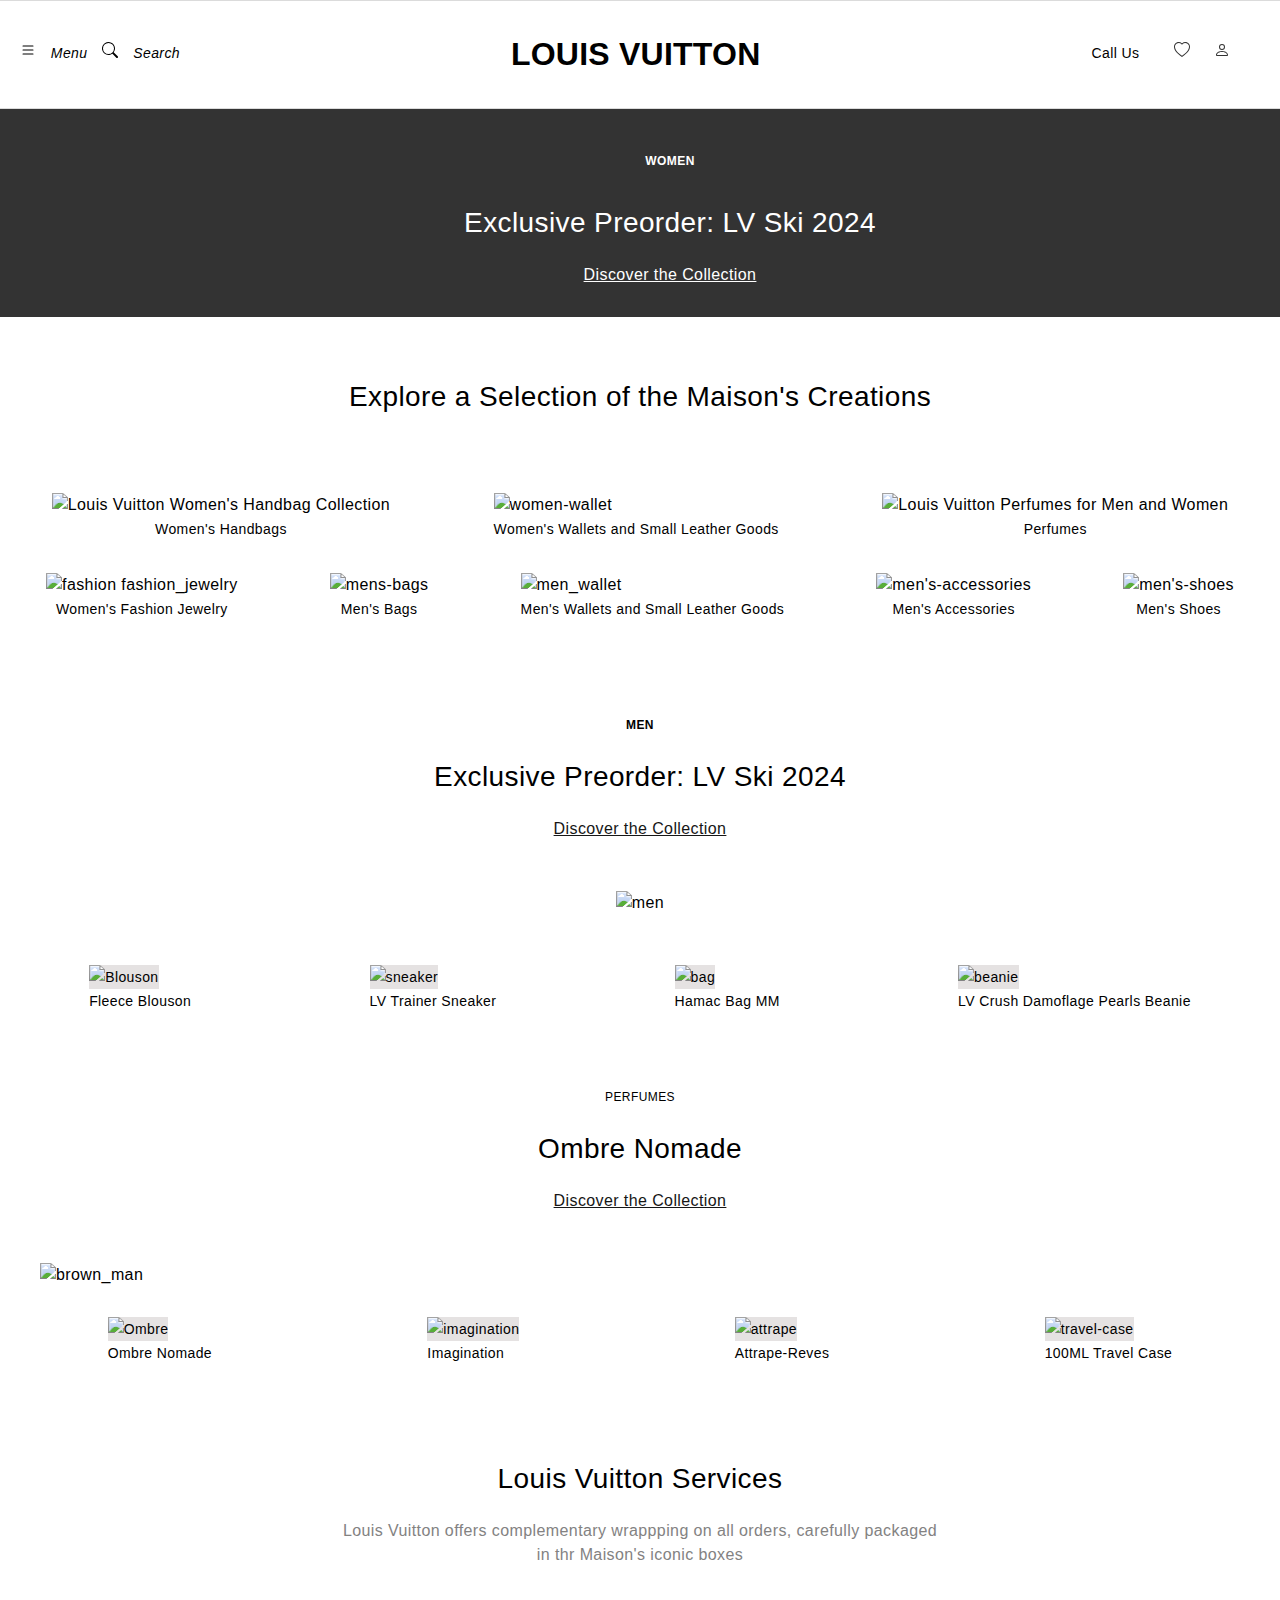
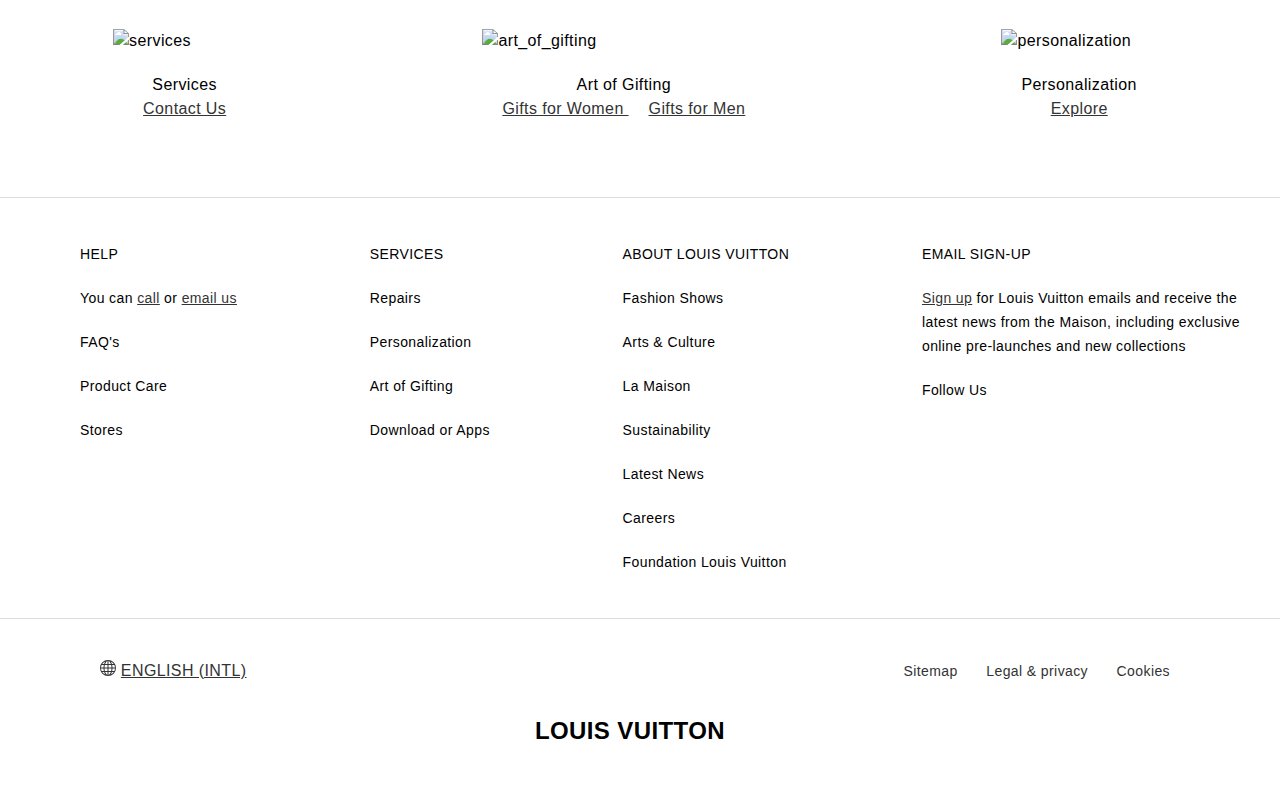
==== index.html @ 63fd46e8 "lab7" ====
<!DOCTYPE html>
<html lang="en">
  <head>
    <meta charset="UTF-8" />
    <meta name="viewport" content="width=device-width, initial-scale=1.0" />
    <meta name="description" content="Explore Louis Vuitton's luxurious collections of bags, accessories, clothing, and more for both men and women. Shop the latest fashion trends and iconic pieces." />
    <meta name="keywords" content="Louis Vuitton,vuitton,louis,exclusive,news,latest,maison,email,mens,services,fashion" />
    <meta property="og:type" content="website" />
    <meta property="og:title" content="Louis Vuitton - Official International Website" />
    <meta property="og:description" content="Discover Louis Vuitton's latest collections for men and women, featuring exclusive fashion, accessories, and more." />
    <meta property="og:url" content="https://https://aydana06.github.io/lab7/" />
    <meta property="og:image" content="https://https://aydana06.github.io/lab7//images/og-image.jpg" />
    <meta property="og:locale" content="en_MN" />
    <meta property="og:site_name" content="Louis Vuitton" />

    <link rel="canonical" href="https://aydana06.github.io/lab7/">
    <title>Louis Vuitton - Luxury Fashion, Bags, Accessories & More | Official Site</title>
    <script type="application/ld+json">
      {
        "@context": "https://schema.org",
        "@type": "WebSite",
        "name": "Louis Vuitton Official Website",
        "url": "https://aydana06.github.io/lab7/",
        "potentialAction": {
          "@type": "SearchAction",
          "target": "https://aydana06.github.io/lab7//search?query={search_term_string}",
          "query-input": "required name=search_term_string"
        }
      }
    </script>
    <style>
      body {
  margin: 0;
  padding: 0;
  color: #000;
  font-family: Arial, Helvetica, sans-serif;
  font-size: 1rem;
  font-weight: 400;
  letter-spacing: 0.025rem;
  line-height: 1.5rem;
  box-sizing: border-box;
  border-radius: 0%;
}
.small {
  font-size: 12px;
}
.text {
  text-align: center;
  font-size: 28px;
  font-weight: 500;
  letter-spacing: 0.025rem;
}
.text-primary {
  text-align: center;
}
.container {
  max-width: 100%;
  overflow: hidden;
}

#header {
  display: flex;
  position: sticky;
  top: 0;
  background-color: #fff;
  flex-direction: row;
  justify-content: space-between;
  /* padding: 20px 40px; */
  z-index: 1;
  border-bottom: #dbdbdb solid 0.5px;
  border-top: #dbdbdb solid 0.5px;
}
#header .left {
  padding: 20px;
}

#header .left i {
  padding: 0px 10px;
  font-size: 14px;
}
#header .right {
  padding: 20px;
}
#header .right a {
  text-decoration: none;
  color: #000;
}
#header .right i {
  padding: 0px 10px;
}
#header h1 {
  font-weight: 600;
  letter-spacing: 0.015rem;
}

.showcase {
  background: #333 url(./img/women.webp) no-repeat center center/cover;
  width: 100%;
  height: auto;
  color: #fff;
}

.showcase {
  display: flex;
  flex-direction: column;
  text-align: center;
  justify-content: end;
  padding: 30px;
}
.showcase h2 {
  letter-spacing: 0.03rem;
  font-weight: 500px;
}
.showcase a {
  color: #fff;
}
#creation {
  text-align: center;
  font-size: 28px;
  font-weight: 500;
  letter-spacing: 0.025rem;
  padding: 20px;
  margin: 20px;
}
.creation figcaption {
  text-align: center;
  font-size: 14px;
}

.creation {
  display: flex;
  flex-direction: row;
  flex-wrap: wrap;
  justify-content: space-around;
}
.creation figure img {
  width: 100%;
  height: auto;
}
.exclusive {
  display: flex;
  flex-direction: column;
  text-align: center;
  justify-content: end;
  padding-top: 20px;
}

.exclusive a {
  color: #161616;
}
.exclusive figcaption {
  padding: 30px;
  margin-bottom: 20px;
}
.exclusive img {
  width: 100%;
  height: auto;
}

.white {
  display: flex;
  flex-direction: row;
  flex-wrap: wrap;
  justify-content: space-around;
  padding-top: 20px;
  font-size: 14px;
}

.white figure img {
  width: 100%;
  height: auto;
  background: #e5e2e2;
}

.perfume figure img {
  width: 100%;
  height: auto;
}
.perfume a {
  color: #161616;
}
.perfume figcaption {
  padding: 30px;
  margin-bottom: 20px;
  text-align: center;
}

.perfumes {
  display: flex;
  flex-direction: row;
  flex-wrap: wrap;
  justify-content: space-around;
  font-size: 14px;
}
.perfumes figure img {
  width: 100%;
  height: auto;
  background: #e5e2e2;
}
.top {
  text-align: center;
  padding: 30px;
  margin-top: 30px;
}
.grey {
  color: #838282;
}
.service {
  display: flex;
  flex-direction: row;
  flex-wrap: wrap;
  justify-content: space-around;
  padding-bottom: 40px;
}

.service figure img {
  width: 100%;
  height: auto;
}

.service figcaption {
  text-align: center;
  padding: 20px;
}
.service a {
  color: #333;
  margin: 20px 10px;
  padding-top: 30px;
  margin-top: 20px;
}

.contact {
  display: flex;
  flex-direction: row;
  justify-content: space-between;
  border-bottom: #dbdbdb solid 0.5px;
  border-top: #dbdbdb solid 0.5px;
  list-style: none;
  padding: 20px 40px;
  font-size: 14px;
}
.contact .help ul li {
  list-style: none;
  padding: 10px 0px;
}
.contact .help a {
  color: #333;
}

.contact .services ul li {
  list-style: none;
  padding: 10px 0px;
}
.contact .about ul li {
  list-style: none;
  padding: 10px 0px;
}
.uppercase {
  text-transform: uppercase;
}

.contact .email ul li {
  list-style: none;
  padding: 10px 0px;
}
.contact .email a {
  color: #333;
}
.bottom {
  float: none;
  padding-top: 80px;
  padding-bottom: 30px;
  padding-right: 20px;
}
.language {
  float: left;
  padding-top: 40px;
  padding-left: 70px;
  margin-left: 30px;
  color: #333;
}
.language a {
  color: #333;
}

.right {
  float: right;
  font-size: 14px;
  padding-top: 40px;
  padding-right: 70px;
  margin-right: 30px;
  color: #333;
}

.right a {
  text-decoration: none;
  color: #333;
  padding: 0px 10px;
}

@media only screen and (max-width: 768px) {
  .help,
  .services,
  .about,
  .email {
    display: none;
  }

  .contact {
    display: flex;
    flex-direction: column;
  }
  details ul li {
    list-style: none;
    line-height: 2.5rem;
  }
  summary {
    list-style: none;
  }
  details {
    border-top: #dbdbdb solid 0.5px;
    padding: 20px 0px;
    font-size: 14px;
    line-height: normal;
  }
  .bottom {
    display: none;
  }
  .footer {
    display: flex;
    flex-direction: column-reverse;
    text-align: center;
  }
  .language {
    padding: 0px;
    margin: 0px;
    padding-bottom: 30px;
  }

  .right {
    padding: 30px 0px 20px 0px;
    margin: 0px;
    font-size: 14px;
  }
  .service {
    display: flex;
    flex-direction: row;
    flex-wrap: nowrap;
  }
  .service figure img {
    width: 400px;
    height: auto;
  }
  .hide {
    display: none;
  }

  .call {
    display: none;
  }
  .love {
    display: none;
  }
  #header i {
    display: none;
  }
  #header h1 {
    font-size: 18px;
    padding-top: 10px;
  }
  .showcase {
    text-align: center;
    font-size: 14px;
  }
}

@media only screen and (min-width: 769px) {
  details {
    display: none;
    list-style: none;
  }
  .louis {
    display: none;
  }

  #header {
    display: flex;
  }
  .hide {
    display: none;
  }
  #header {
    padding: 20px 0px;
  }
  .left {
    padding-left: 40px;
  }
}

    </style>
  </head>
  <body>
    <div id="header">
      <div class="left">
        <svg
          xmlns="http://www.w3.org/2000/svg"
          width="16"
          height="16"
          fill="currentColor"
          class="bi bi-list"
          viewBox="0 0 16 16"
        >
          <path
            fill-rule="evenodd"
            d="M2.5 12a.5.5 0 0 1 .5-.5h10a.5.5 0 0 1 0 1H3a.5.5 0 0 1-.5-.5m0-4a.5.5 0 0 1 .5-.5h10a.5.5 0 0 1 0 1H3a.5.5 0 0 1-.5-.5m0-4a.5.5 0 0 1 .5-.5h10a.5.5 0 0 1 0 1H3a.5.5 0 0 1-.5-.5"
          />
        </svg>
        <i class="bi bi-list">Menu<p class="hide">Menu</p></i>
        <svg
          xmlns="http://www.w3.org/2000/svg"
          width="16"
          height="16"
          fill="currentColor"
          class="bi bi-search"
          viewBox="0 0 16 16"
        >
          <path
            d="M11.742 10.344a6.5 6.5 0 1 0-1.397 1.398h-.001q.044.06.098.115l3.85 3.85a1 1 0 0 0 1.415-1.414l-3.85-3.85a1 1 0 0 0-.115-.1zM12 6.5a5.5 5.5 0 1 1-11 0 5.5 5.5 0 0 1 11 0"
            class="Search"
          />
        </svg>
        <i class="bi bi-search">Search<p class="hide">Search</p></i>
      </div>
      <h1 class="text-primary">LOUIS VUITTON</h1>
      <div class="right">
        <a href="#" class="call">Call Us</a>
        <i class="bi bi-heart"></i>
        <svg
          xmlns="http://www.w3.org/2000/svg"
          width="16"
          height="16"
          fill="currentColor"
          class="bi bi-heart"
          viewBox="0 0 16 16"
        >
          <path
            d="m8 2.748-.717-.737C5.6.281 2.514.878 1.4 3.053c-.523 1.023-.641 2.5.314 4.385.92 1.815 2.834 3.989 6.286 6.357 3.452-2.368 5.365-4.542 6.286-6.357.955-1.886.838-3.362.314-4.385C13.486.878 10.4.28 8.717 2.01zM8 15C-7.333 4.868 3.279-3.04 7.824 1.143q.09.083.176.171a3 3 0 0 1 .176-.17C12.72-3.042 23.333 4.867 8 15"
            class="love"
          />
        </svg>
        <i class="bi bi-person"></i>
        <svg
          xmlns="http://www.w3.org/2000/svg"
          width="16"
          height="16"
          fill="currentColor"
          class="bi bi-person"
          viewBox="0 0 16 16"
        >
          <path
            d="M8 8a3 3 0 1 0 0-6 3 3 0 0 0 0 6m2-3a2 2 0 1 1-4 0 2 2 0 0 1 4 0m4 8c0 1-1 1-1 1H3s-1 0-1-1 1-4 6-4 6 3 6 4m-1-.004c-.001-.246-.154-.986-.832-1.664C11.516 10.68 10.289 10 8 10s-3.516.68-4.168 1.332c-.678.678-.83 1.418-.832 1.664z"
          />
        </svg>
      </div>
    </div>
    <div class="container">
      <div class="showcase">
        <h2 class="small">WOMEN</h2>
        <h3 class="text">Exclusive Preorder: LV Ski 2024</h3>
        <a href="https://eu.louisvuitton.com/eng-e1/stories/le-damier" title="Discover the Collection">Discover the Collection</a>
      </div>
      <div id="creation">
        <p>Explore a Selection of the Maison's Creations</p>
      </div>
      <div class="creation">
        <figure>
          <img src="./img/women-handbag.webp" alt="Louis Vuitton Women's Handbag Collection" />
          <figcaption>Women's Handbags</figcaption>
        </figure>
        <figure>
          <img src="./img/wallets.webp" alt="women-wallet" />
          <figcaption>Women's Wallets and Small Leather Goods</figcaption>
        </figure>
        <figure>
          <img src="./img/perfumes.webp" alt="Louis Vuitton Perfumes for Men and Women" />
          <figcaption>Perfumes</figcaption>
        </figure>
        <figure>
          <img
            src="./img/fashion_jewelry.webp"
            alt="fashion fashion_jewelry"
          />
          <figcaption>Women's Fashion Jewelry</figcaption>
        </figure>
        <figure>
          <img src="./img/mens-bags.webp" alt="mens-bags" />
          <figcaption>Men's Bags</figcaption>
        </figure>
        <figure>
          <img src="./img/men_wallet.webp" alt="men_wallet" />
          <figcaption>Men's Wallets and Small Leather Goods</figcaption>
        </figure>
        <figure>
          <img src="./img/men's-accessories.webp" alt="men's-accessories" />
          <figcaption>Men's Accessories</figcaption>
        </figure>
        <figure>
          <img src="./img/men's-shoes.webp" alt="men's-shoes" />
          <figcaption>Men's Shoes</figcaption>
        </figure>
      </div>
      <div class="exclusive">
        <figure>
          <figcaption>
            <h2 class="small">MEN</h2>
            <h3 class="text">Exclusive Preorder: LV Ski 2024</h3>
            <a href="#">Discover the Collection</a>
          </figcaption>
          <img src="./img/MEN.webp" alt="men" />
        </figure>
      </div>
      <div class="white">
        <figure>
          <img src="./img/Blouson.avif" alt="Blouson" />
          <figcaption>Fleece Blouson</figcaption>
        </figure>
        <figure>
          <img src="./img/sneaker.avif" alt="sneaker" />
          <figcaption>LV Trainer Sneaker</figcaption>
        </figure>
        <figure>
          <img src="./img/bag.avif" alt="bag" />
          <figcaption>Hamac Bag MM</figcaption>
        </figure>
        <figure>
          <img src="./img/beanie.avif" alt="beanie" />
          <figcaption>LV Crush Damoflage Pearls Beanie</figcaption>
        </figure>
      </div>
      <article class="perfume">
        <figure>
          <figcaption>
            <p class="small">PERFUMES</p>
            <p class="text">Ombre Nomade</p>
            <a href="#">Discover the Collection</a>
          </figcaption>
          <img src="./img/brown_man.webp" alt="brown_man" />
        </figure>
      </article>
      <article class="perfumes">
        <figure>
          <img src="./img/Ombre.avif" alt="Ombre" />
          <figcaption>Ombre Nomade</figcaption>
        </figure>
        <figure>
          <img src="./img/imagination.avif" alt="imagination" />
          <figcaption>Imagination</figcaption>
        </figure>
        <figure>
          <img src="./img/attrape.avif" alt="attrape" />
          <figcaption>Attrape-Reves</figcaption>
        </figure>
        <figure>
          <img src="./img/travel-case.avif" alt="travel-case" />
          <figcaption>100ML Travel Case</figcaption>
        </figure>
      </article>
      <div class="top">
        <p class="text">Louis Vuitton Services</p>
        <p class="grey">
          Louis Vuitton offers complementary wrappping on all orders, carefully
          packaged <br />
          in thr Maison's iconic boxes
        </p>
      </div>
      <div class="service">
        <figure>
          <img src="./img/services.webp" alt="services" />
          <figcaption>Services <br /><a href="#">Contact Us</a></figcaption>
        </figure>
        <figure>
          <img src="./img/art_of_gifting.jpg" alt="art_of_gifting" />
          <figcaption>
            Art of Gifting
            <a href="#">
              <br />
              Gifts for Women </a
            ><a href="#"> Gifts for Men</a>
          </figcaption>
        </figure>
        <figure>
          <img src="./img/personalization.jpg" alt="personalization" />
          <figcaption>
            Personalization
            <a href="#"
              ><br />
              Explore</a
            >
          </figcaption>
        </figure>
      </div>

      <article class="contact">
        <div class="louis"><h2 class="text-primary">LOUIS VUITTON</h2></div>
        <details>
          <summary>Help</summary>
          <ul>
            <li>You can <a href="#">call</a> or <a href="#">email us</a></li>
            <li>FAQ's</li>
            <li>Product Care</li>
            <li>Stores</li>
          </ul>
        </details>
        <details>
          <summary>Services</summary>
          <ul>
            <li>Repairs</li>
            <li>Personalization</li>
            <li>Art of Gifting</li>
            <li>Download or Apps</li>
          </ul>
        </details>
        <details>
          <summary>About Louis Vuitton</summary>
          <ul>
            <li>Fashion Shows</li>
            <li>Arts & Culture</li>
            <li>La Maison</li>
            <li>Sustainability</li>
            <li>Latest News</li>
            <li>Careers</li>
            <li>Foundation Louis Vuitton</li>
        </details>
        <details>
          <summary>Email Sign-up</summary>
          <ul>
            <li>
              <a href="#">Sign up</a> for Louis Vuitton emails and receive the
              <br />
              latest news from the Maison, including exclusive <br />
              online pre-launches and new collections
            </li>
            <li>Follow Us</li>
          </ul>
         
        </details>
        <div class="help">
          <ul>
            <li class="uppercase">Help</li>
            <li>You can <a href="#">call</a> or <a href="#">email us</a></li>
            <li>FAQ's</li>
            <li>Product Care</li>
            <li>Stores</li>
          </ul>
        </div>
        <div class="services">
          <ul>
            <li class="uppercase">Services</li>
            <li>Repairs</li>
            <li>Personalization</li>
            <li>Art of Gifting</li>
            <li>Download or Apps</li>
          </ul>
        </div>
        <div class="about">
          <ul>
            <li class="uppercase">About Louis Vuitton</li>
            <li>Fashion Shows</li>
            <li>Arts & Culture</li>
            <li>La Maison</li>
            <li>Sustainability</li>
            <li>Latest News</li>
            <li>Careers</li>
            <li>Foundation Louis Vuitton</li>
          </ul>
        </div>
        <div class="email">
          <ul>
            <li class="uppercase">Email Sign-up</li>
            <li>
              <a href="#">Sign up</a> for Louis Vuitton emails and receive the
              <br />
              latest news from the Maison, including exclusive <br />
              online pre-launches and new collections
            </li>
            <li>Follow Us</li>
          </ul>
        </div>
      </article>
      <footer>
        <div class="footer">
          <div class="language">
            <i class="bi bi-globe"></i>
            <svg
              xmlns="http://www.w3.org/2000/svg"
              width="16"
              height="16"
              fill="currentColor"
              class="bi bi-globe"
              viewBox="0 0 16 16"
            >
              <path
                d="M0 8a8 8 0 1 1 16 0A8 8 0 0 1 0 8m7.5-6.923c-.67.204-1.335.82-1.887 1.855A8 8 0 0 0 5.145 4H7.5zM4.09 4a9.3 9.3 0 0 1 .64-1.539 7 7 0 0 1 .597-.933A7.03 7.03 0 0 0 2.255 4zm-.582 3.5c.03-.877.138-1.718.312-2.5H1.674a7 7 0 0 0-.656 2.5zM4.847 5a12.5 12.5 0 0 0-.338 2.5H7.5V5zM8.5 5v2.5h2.99a12.5 12.5 0 0 0-.337-2.5zM4.51 8.5a12.5 12.5 0 0 0 .337 2.5H7.5V8.5zm3.99 0V11h2.653c.187-.765.306-1.608.338-2.5zM5.145 12q.208.58.468 1.068c.552 1.035 1.218 1.65 1.887 1.855V12zm.182 2.472a7 7 0 0 1-.597-.933A9.3 9.3 0 0 1 4.09 12H2.255a7 7 0 0 0 3.072 2.472M3.82 11a13.7 13.7 0 0 1-.312-2.5h-2.49c.062.89.291 1.733.656 2.5zm6.853 3.472A7 7 0 0 0 13.745 12H11.91a9.3 9.3 0 0 1-.64 1.539 7 7 0 0 1-.597.933M8.5 12v2.923c.67-.204 1.335-.82 1.887-1.855q.26-.487.468-1.068zm3.68-1h2.146c.365-.767.594-1.61.656-2.5h-2.49a13.7 13.7 0 0 1-.312 2.5m2.802-3.5a7 7 0 0 0-.656-2.5H12.18c.174.782.282 1.623.312 2.5zM11.27 2.461c.247.464.462.98.64 1.539h1.835a7 7 0 0 0-3.072-2.472c.218.284.418.598.597.933M10.855 4a8 8 0 0 0-.468-1.068C9.835 1.897 9.17 1.282 8.5 1.077V4z"
              />
            </svg>
            <a href="#">ENGLISH (INTL)</a>
          </div>
          <div class="footer">
            <div class="right">
              <a href="#">Sitemap</a>&nbsp;
              <a href="#">Legal & privacy</a>&nbsp;
              <a href="#">Cookies</a>
            </div>
          </div>
        </div>
        <div class="bottom"><h2 class="text-primary">LOUIS VUITTON</h2></div>
      </footer>
    </div>
  </body>
</html>
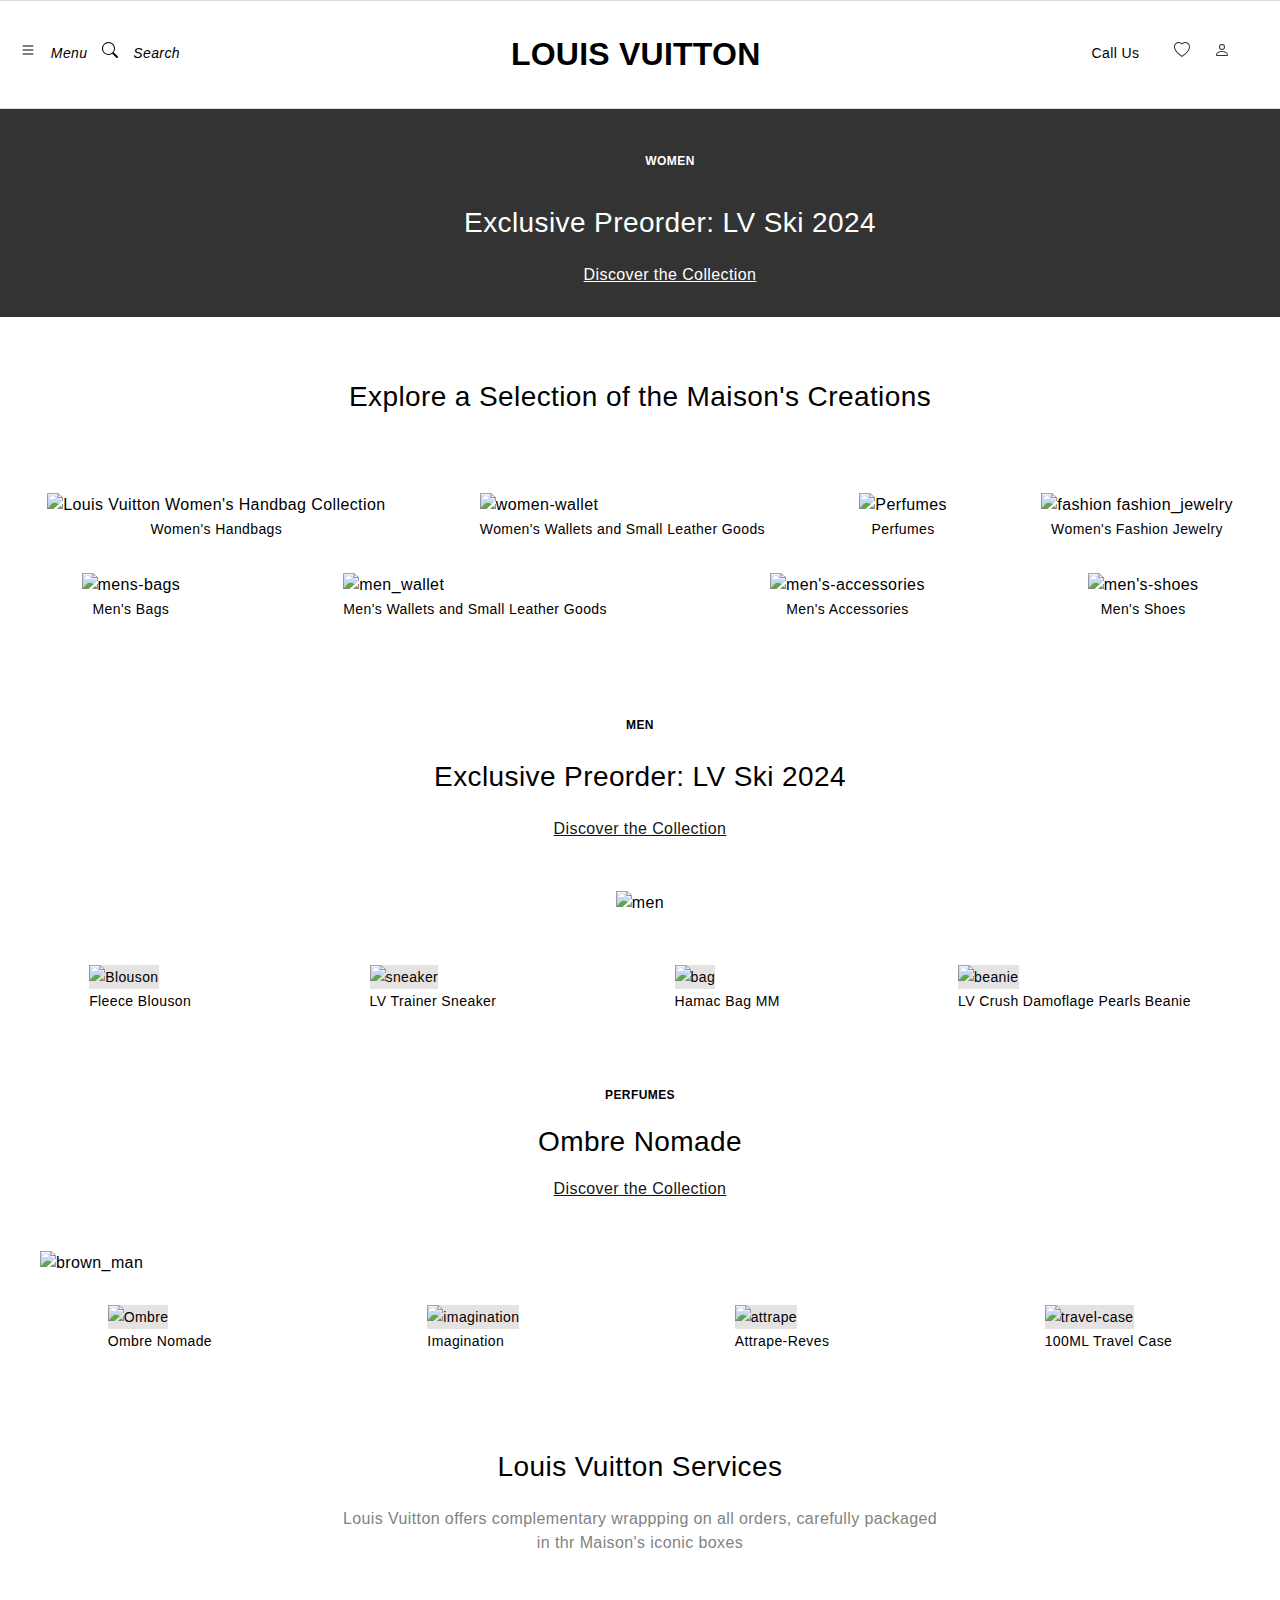
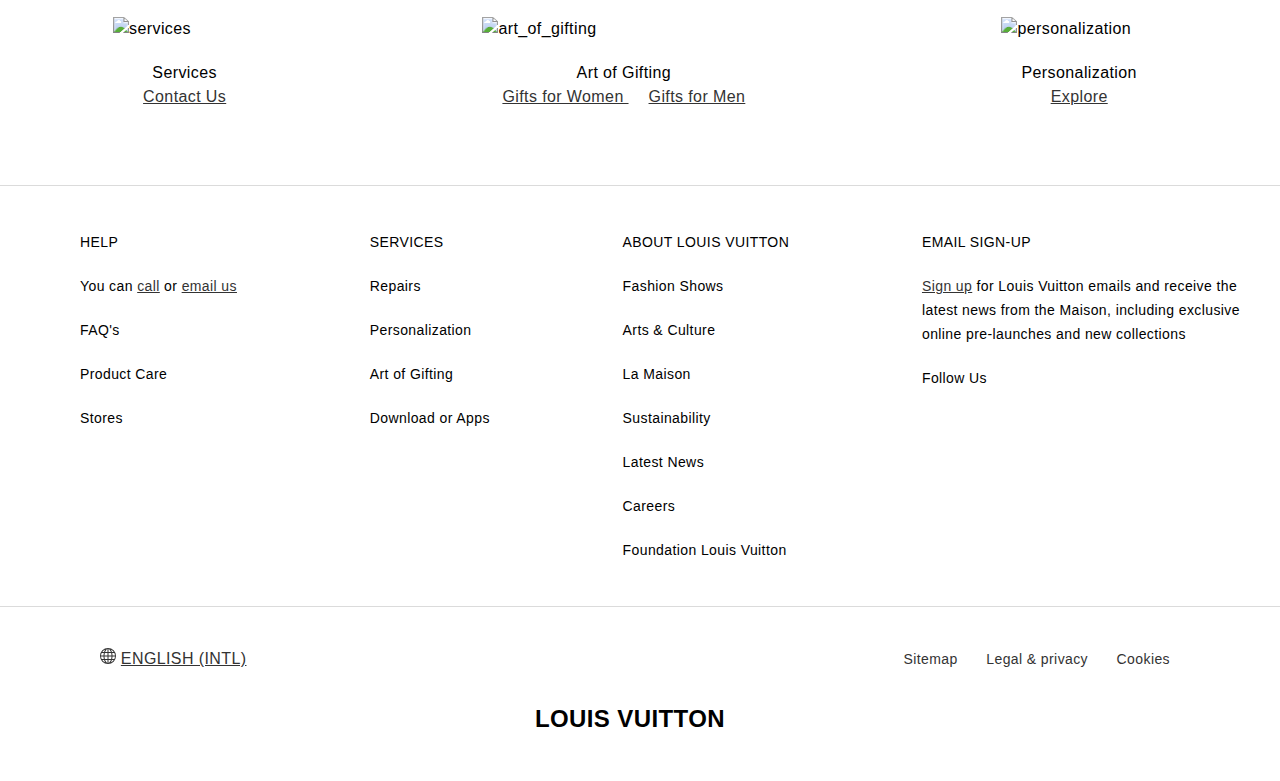
==== commit 6649cb49: "lab7 update" ====
--- a/index.html
+++ b/index.html
@@ -4,7 +4,7 @@
     <meta charset="UTF-8" />
     <meta name="viewport" content="width=device-width, initial-scale=1.0" />
     <meta name="description" content="Explore Louis Vuitton's luxurious collections of bags, accessories, clothing, and more for both men and women. Shop the latest fashion trends and iconic pieces." />
-    <meta name="keywords" content="Louis Vuitton,vuitton,louis,exclusive,news,latest,maison,email,mens,services,fashion" />
+    <meta name="keywords" content="Louis Vuitton, vuitton, louis, exclusive, news, latest, Women's Handbags, Maison's Creations, email, mens, services, fashion, WOMEN, MEN, Exclusive Preorder" />
     <meta property="og:type" content="website" />
     <meta property="og:title" content="Louis Vuitton - Official International Website" />
     <meta property="og:description" content="Discover Louis Vuitton's latest collections for men and women, featuring exclusive fashion, accessories, and more." />
@@ -65,7 +65,6 @@
   background-color: #fff;
   flex-direction: row;
   justify-content: space-between;
-  /* padding: 20px 40px; */
   z-index: 1;
   border-bottom: #dbdbdb solid 0.5px;
   border-top: #dbdbdb solid 0.5px;
@@ -93,28 +92,28 @@
   letter-spacing: 0.015rem;
 }
 
-.showcase {
-  background: #333 url(./img/women.webp) no-repeat center center/cover;
+#showcase {
+  background: #333 url(https://eu.louisvuitton.com/images/is/image//content/dam/lv/editorial-content/New-Homepage/2024/central/collections/men-ss25/Men_SS25_PRECOLL_WW_HP_PUSH_20241025_DI3.jpg?wid=2400) no-repeat center center/cover;
   width: 100%;
   height: auto;
   color: #fff;
 }
 
-.showcase {
+#showcase {
   display: flex;
   flex-direction: column;
   text-align: center;
   justify-content: end;
   padding: 30px;
 }
-.showcase h2 {
+#showcase h2 {
   letter-spacing: 0.03rem;
   font-weight: 500px;
 }
-.showcase a {
+#showcase a {
   color: #fff;
 }
-#creation {
+.creation {
   text-align: center;
   font-size: 28px;
   font-weight: 500;
@@ -122,22 +121,22 @@
   padding: 20px;
   margin: 20px;
 }
-.creation figcaption {
+#creation figcaption {
   text-align: center;
   font-size: 14px;
 }
 
-.creation {
+#creation {
   display: flex;
   flex-direction: row;
   flex-wrap: wrap;
   justify-content: space-around;
 }
-.creation figure img {
+#creation figure img {
   width: 100%;
   height: auto;
 }
-.exclusive {
+#exclusive {
   display: flex;
   flex-direction: column;
   text-align: center;
@@ -145,19 +144,19 @@
   padding-top: 20px;
 }
 
-.exclusive a {
+#exclusive a {
   color: #161616;
 }
-.exclusive figcaption {
+#exclusive figcaption {
   padding: 30px;
   margin-bottom: 20px;
 }
-.exclusive img {
+#exclusive img {
   width: 100%;
   height: auto;
 }
 
-.white {
+#white {
   display: flex;
   flex-direction: row;
   flex-wrap: wrap;
@@ -166,20 +165,20 @@
   font-size: 14px;
 }
 
-.white figure img {
+#white figure img {
   width: 100%;
   height: auto;
   background: #e5e2e2;
 }
 
-.perfume figure img {
+#perfume figure img {
   width: 100%;
   height: auto;
 }
-.perfume a {
+#perfume a {
   color: #161616;
 }
-.perfume figcaption {
+#perfume figcaption {
   padding: 30px;
   margin-bottom: 20px;
   text-align: center;
@@ -205,7 +204,7 @@
 .grey {
   color: #838282;
 }
-.service {
+#service {
   display: flex;
   flex-direction: row;
   flex-wrap: wrap;
@@ -213,23 +212,23 @@
   padding-bottom: 40px;
 }
 
-.service figure img {
+#service figure img {
   width: 100%;
   height: auto;
 }
 
-.service figcaption {
+#service figcaption {
   text-align: center;
   padding: 20px;
 }
-.service a {
+#service a {
   color: #333;
   margin: 20px 10px;
   padding-top: 30px;
   margin-top: 20px;
 }
 
-.contact {
+#contact {
   display: flex;
   flex-direction: row;
   justify-content: space-between;
@@ -239,19 +238,19 @@
   padding: 20px 40px;
   font-size: 14px;
 }
-.contact .help ul li {
+#contact .help ul li {
   list-style: none;
   padding: 10px 0px;
 }
-.contact .help a {
+#contact .help a {
   color: #333;
 }
 
-.contact .services ul li {
+#contact .services ul li {
   list-style: none;
   padding: 10px 0px;
 }
-.contact .about ul li {
+#contact .about ul li {
   list-style: none;
   padding: 10px 0px;
 }
@@ -259,11 +258,11 @@
   text-transform: uppercase;
 }
 
-.contact .email ul li {
+#contact .email ul li {
   list-style: none;
   padding: 10px 0px;
 }
-.contact .email a {
+#contact .email a {
   color: #333;
 }
 .bottom {
@@ -306,7 +305,7 @@
     display: none;
   }
 
-  .contact {
+  #contact {
     display: flex;
     flex-direction: column;
   }
@@ -342,12 +341,12 @@
     margin: 0px;
     font-size: 14px;
   }
-  .service {
+  #service {
     display: flex;
     flex-direction: row;
     flex-wrap: nowrap;
   }
-  .service figure img {
+  #service figure img {
     width: 400px;
     height: auto;
   }
@@ -368,7 +367,7 @@
     font-size: 18px;
     padding-top: 10px;
   }
-  .showcase {
+  #showcase {
     text-align: center;
     font-size: 14px;
   }
@@ -378,6 +377,10 @@
   details {
     display: none;
     list-style: none;
+  }
+  .menu details{
+    display:contents;
+
   }
   .louis {
     display: none;
@@ -431,6 +434,7 @@
         </svg>
         <i class="bi bi-search">Search<p class="hide">Search</p></i>
       </div>
+    
       <h1 class="text-primary">LOUIS VUITTON</h1>
       <div class="right">
         <a href="#" class="call">Call Us</a>
@@ -464,104 +468,110 @@
       </div>
     </div>
     <div class="container">
-      <div class="showcase">
+      <div id="showcase">
         <h2 class="small">WOMEN</h2>
         <h3 class="text">Exclusive Preorder: LV Ski 2024</h3>
-        <a href="https://eu.louisvuitton.com/eng-e1/stories/le-damier" title="Discover the Collection">Discover the Collection</a>
+        <a href="./discover.html" title="Discover the Collection">Discover the Collection</a>
+      </div>
+      <div class="creation">
+        <p>Explore a Selection of the Maison's Creations</p>
       </div>
       <div id="creation">
-        <p>Explore a Selection of the Maison's Creations</p>
-      </div>
-      <div class="creation">
-        <figure>
-          <img src="./img/women-handbag.webp" alt="Louis Vuitton Women's Handbag Collection" />
+        <figure>
+          <picture>
+            <img src="./img/women-handbag.webp" alt="Louis Vuitton Women's Handbag Collection" />
+          </picture>
           <figcaption>Women's Handbags</figcaption>
         </figure>
         <figure>
-          <img src="./img/wallets.webp" alt="women-wallet" />
+          <picture>
+            <img src="./img/wallets.webp" alt="women-wallet" />
+          </picture>
           <figcaption>Women's Wallets and Small Leather Goods</figcaption>
         </figure>
         <figure>
-          <img src="./img/perfumes.webp" alt="Louis Vuitton Perfumes for Men and Women" />
+          <picture>
+            <img src="./img/perfumes.webp" alt="Perfumes" />
+          </picture>
           <figcaption>Perfumes</figcaption>
         </figure>
         <figure>
           <img
-            src="./img/fashion_jewelry.webp"
+            src="https://eu.louisvuitton.com/images/is/image//content/dam/lv/editorial-content/New-Homepage/2024/central/category/women_fashionjewelry/Women_FashionJewelry_Category_Push_20240425_DII.jpg?wid=490"
             alt="fashion fashion_jewelry"
           />
           <figcaption>Women's Fashion Jewelry</figcaption>
         </figure>
         <figure>
-          <img src="./img/mens-bags.webp" alt="mens-bags" />
+          <img src="https://eu.louisvuitton.com/images/is/image//content/dam/lv/editorial-content/New-Homepage/2024/central/category/men_bags/Men_LG_WW_HP_Category_Push_V20240531_DII.jpg?wid=490" alt="mens-bags" />
           <figcaption>Men's Bags</figcaption>
         </figure>
         <figure>
-          <img src="./img/men_wallet.webp" alt="men_wallet" />
+          <img src="https://eu.louisvuitton.com/images/is/image//content/dam/lv/editorial-content/New-Homepage/2024/central/category/men_slg/Men_SLG_WW_HP_Category_Push_20240425_DII.jpg?wid=490" alt="men_wallet" />
           <figcaption>Men's Wallets and Small Leather Goods</figcaption>
         </figure>
         <figure>
-          <img src="./img/men's-accessories.webp" alt="men's-accessories" />
+          <img src="https://eu.louisvuitton.com/images/is/image//content/dam/lv/editorial-content/New-Homepage/2024/central/category/men_accessories/Men_Fashion_JWL_WW_HP_Category_Push_V20240726_DII.jpg?wid=490" alt="men's-accessories" />
           <figcaption>Men's Accessories</figcaption>
         </figure>
         <figure>
-          <img src="./img/men's-shoes.webp" alt="men's-shoes" />
+          <img src="https://eu.louisvuitton.com/images/is/image//content/dam/lv/editorial-content/New-Homepage/2024/central/category/men_shoes/Men_Shoes_Sneakers_WW_HP_Category_Push_20240425_DII.jpg?wid=490" alt="men's-shoes" />
           <figcaption>Men's Shoes</figcaption>
         </figure>
       </div>
-      <div class="exclusive">
+      <div id="exclusive">
         <figure>
           <figcaption>
             <h2 class="small">MEN</h2>
             <h3 class="text">Exclusive Preorder: LV Ski 2024</h3>
-            <a href="#">Discover the Collection</a>
+            <a href="https://eu.louisvuitton.com/eng-e1/new/for-men/spring-summer-2025-pre-collection/_/N-tmxzb5o">Discover the Collection</a>
           </figcaption>
-          <img src="./img/MEN.webp" alt="men" />
-        </figure>
-      </div>
-      <div class="white">
-        <figure>
-          <img src="./img/Blouson.avif" alt="Blouson" />
+          <img src="https://eu.louisvuitton.com/images/is/image//content/dam/lv/editorial-content/New-Homepage/2024/central/collections/holidays/Holidays_Vivienne_WW_HP_Push_20241025_DI3.jpg?wid=2400" alt="men" />
+        </figure>
+      </div>
+      <div id="white">
+        <figure>
+          <img src="https://eu.louisvuitton.com/images/is/image/lv/1/PP_VP_L/louis-vuitton-nano-no%C3%A9--M12221_PM2_Front%20view.png?wid=490&hei=490" alt="Blouson" />
           <figcaption>Fleece Blouson</figcaption>
         </figure>
         <figure>
-          <img src="./img/sneaker.avif" alt="sneaker" />
+          <img src="https://eu.louisvuitton.com/images/is/image/lv/1/PP_VP_L/louis-vuitton-key-pouch--M12217_PM2_Front%20view.png?wid=490&hei=490" alt="sneaker" />
           <figcaption>LV Trainer Sneaker</figcaption>
         </figure>
         <figure>
-          <img src="./img/bag.avif" alt="bag" />
+          <img src="https://eu.louisvuitton.com/images/is/image/lv/1/PP_VP_L/louis-vuitton-xmas-vivienne-bb-bandeau--M92634_PM2_Front%20view.png?wid=490&hei=490" alt="bag" />
           <figcaption>Hamac Bag MM</figcaption>
         </figure>
         <figure>
-          <img src="./img/beanie.avif" alt="beanie" />
+          <img src="https://eu.louisvuitton.com/images/is/image/lv/1/PP_VP_L/louis-vuitton-agenda-cover-mm--GI1170_PM2_Front%20view.png?wid=490&hei=490" alt="beanie" />
           <figcaption>LV Crush Damoflage Pearls Beanie</figcaption>
         </figure>
       </div>
-      <article class="perfume">
+      <article id="perfume">
         <figure>
           <figcaption>
-            <p class="small">PERFUMES</p>
-            <p class="text">Ombre Nomade</p>
-            <a href="#">Discover the Collection</a>
+            <h2 class="small">PERFUMES</h2>
+            <h2 class="text">Ombre Nomade</h2>
+            <a href="https://eu.louisvuitton.com/eng-e1/new/for-women/vivienne-holidays-collection/_/N-t1a7nmer?page=2">Discover the Collection</a>
           </figcaption>
-          <img src="./img/brown_man.webp" alt="brown_man" />
+          <img src="https://eu.louisvuitton.com/images/is/image//content/dam/lv/editorial-content/New-Homepage/2024/central/collections/women-lv-ski/Women_LV_Ski_WW_HP_Push_20241025_DI3.jpg?wid=2400" alt="brown_man" />
         </figure>
       </article>
       <article class="perfumes">
         <figure>
-          <img src="./img/Ombre.avif" alt="Ombre" />
+          <img src="https://eu.louisvuitton.com/images/is/image/lv/1/PP_VP_L/louis-vuitton-speedy-bandouli%C3%A8re-25--M11848_PM2_Front%20view.png?wid=490&hei=490" alt="Ombre" />
           <figcaption>Ombre Nomade</figcaption>
         </figure>
         <figure>
-          <img src="./img/imagination.avif" alt="imagination" />
+          <img src="https://eu.louisvuitton.com/images/is/image/lv/1/PP_VP_L/louis-vuitton-lv-snow-mask--Z2635W_PM2_Front%20view.png?wid=490&hei=490" alt="imagination" />
           <figcaption>Imagination</figcaption>
         </figure>
         <figure>
-          <img src="./img/attrape.avif" alt="attrape" />
+          <img src="https://eu.louisvuitton.com/images/is/image/lv/1/PP_VP_L/louis-vuitton-monogram-puffer-jacket%20--FSOW14MHI001_PM2_Front%20view.png?wid=490&hei=490" alt="attrape" />
           <figcaption>Attrape-Reves</figcaption>
         </figure>
         <figure>
-          <img src="./img/travel-case.avif" alt="travel-case" />
+          <img src="https://eu.louisvuitton.com/images/is/image/lv/1/PP_VP_L/louis-vuitton-aspen-chelsea-ankle-boot--ASTQ2ASC31_PM2_Front%20view.png?wid=490&hei=490" alt="travel-case" />
           <figcaption>100ML Travel Case</figcaption>
         </figure>
       </article>
@@ -573,26 +583,26 @@
           in thr Maison's iconic boxes
         </p>
       </div>
-      <div class="service">
-        <figure>
-          <img src="./img/services.webp" alt="services" />
-          <figcaption>Services <br /><a href="#">Contact Us</a></figcaption>
-        </figure>
-        <figure>
-          <img src="./img/art_of_gifting.jpg" alt="art_of_gifting" />
+      <div id="service">
+        <figure>
+          <img src="https://eu.louisvuitton.com/images/is/image//content/dam/lv/editorial-content/New-Homepage/2024/central/services/LV_ContactUs_WW_HP_Services_Push_20240425_DII.jpg?wid=600" alt="services" />
+          <figcaption>Services <br /><a href="./contact.html">Contact Us</a></figcaption>
+        </figure>
+        <figure>
+          <img src="https://eu.louisvuitton.com/images/is/image//content/dam/lv/editorial-content/New-Homepage/2024/central/services/LV_Gifting_WW_HP_Services_Push_20240425_DII.jpg?wid=600" alt="art_of_gifting" />
           <figcaption>
             Art of Gifting
-            <a href="#">
+            <a href="./gipt.html">
               <br />
               Gifts for Women </a
-            ><a href="#"> Gifts for Men</a>
+            ><a href="./giptForWomen.html"> Gifts for Men</a>
           </figcaption>
         </figure>
         <figure>
-          <img src="./img/personalization.jpg" alt="personalization" />
+          <img src="https://eu.louisvuitton.com/images/is/image//content/dam/lv/editorial-content/New-Homepage/2024/central/services/LV_Personalization_WW_HP_Services_Push_20240425_DII.jpg?wid=600" alt="personalization" />
           <figcaption>
             Personalization
-            <a href="#"
+            <a href="./personalization.html"
               ><br />
               Explore</a
             >
@@ -600,12 +610,12 @@
         </figure>
       </div>
 
-      <article class="contact">
+      <article id="contact">
         <div class="louis"><h2 class="text-primary">LOUIS VUITTON</h2></div>
         <details>
           <summary>Help</summary>
           <ul>
-            <li>You can <a href="#">call</a> or <a href="#">email us</a></li>
+            <li>You can <a href="./call.html">call</a> or <a href="./email.html">email us</a></li>
             <li>FAQ's</li>
             <li>Product Care</li>
             <li>Stores</li>
@@ -635,7 +645,7 @@
           <summary>Email Sign-up</summary>
           <ul>
             <li>
-              <a href="#">Sign up</a> for Louis Vuitton emails and receive the
+              <a href="./sign-up.html">Sign up</a> for Louis Vuitton emails and receive the
               <br />
               latest news from the Maison, including exclusive <br />
               online pre-launches and new collections
@@ -647,7 +657,7 @@
         <div class="help">
           <ul>
             <li class="uppercase">Help</li>
-            <li>You can <a href="#">call</a> or <a href="#">email us</a></li>
+            <li>You can <a href="./call.html">call</a> or <a href="./email.html">email us</a></li>
             <li>FAQ's</li>
             <li>Product Care</li>
             <li>Stores</li>
@@ -678,7 +688,7 @@
           <ul>
             <li class="uppercase">Email Sign-up</li>
             <li>
-              <a href="#">Sign up</a> for Louis Vuitton emails and receive the
+              <a href="./sign-up.html">Sign up</a> for Louis Vuitton emails and receive the
               <br />
               latest news from the Maison, including exclusive <br />
               online pre-launches and new collections
@@ -703,13 +713,13 @@
                 d="M0 8a8 8 0 1 1 16 0A8 8 0 0 1 0 8m7.5-6.923c-.67.204-1.335.82-1.887 1.855A8 8 0 0 0 5.145 4H7.5zM4.09 4a9.3 9.3 0 0 1 .64-1.539 7 7 0 0 1 .597-.933A7.03 7.03 0 0 0 2.255 4zm-.582 3.5c.03-.877.138-1.718.312-2.5H1.674a7 7 0 0 0-.656 2.5zM4.847 5a12.5 12.5 0 0 0-.338 2.5H7.5V5zM8.5 5v2.5h2.99a12.5 12.5 0 0 0-.337-2.5zM4.51 8.5a12.5 12.5 0 0 0 .337 2.5H7.5V8.5zm3.99 0V11h2.653c.187-.765.306-1.608.338-2.5zM5.145 12q.208.58.468 1.068c.552 1.035 1.218 1.65 1.887 1.855V12zm.182 2.472a7 7 0 0 1-.597-.933A9.3 9.3 0 0 1 4.09 12H2.255a7 7 0 0 0 3.072 2.472M3.82 11a13.7 13.7 0 0 1-.312-2.5h-2.49c.062.89.291 1.733.656 2.5zm6.853 3.472A7 7 0 0 0 13.745 12H11.91a9.3 9.3 0 0 1-.64 1.539 7 7 0 0 1-.597.933M8.5 12v2.923c.67-.204 1.335-.82 1.887-1.855q.26-.487.468-1.068zm3.68-1h2.146c.365-.767.594-1.61.656-2.5h-2.49a13.7 13.7 0 0 1-.312 2.5m2.802-3.5a7 7 0 0 0-.656-2.5H12.18c.174.782.282 1.623.312 2.5zM11.27 2.461c.247.464.462.98.64 1.539h1.835a7 7 0 0 0-3.072-2.472c.218.284.418.598.597.933M10.855 4a8 8 0 0 0-.468-1.068C9.835 1.897 9.17 1.282 8.5 1.077V4z"
               />
             </svg>
-            <a href="#">ENGLISH (INTL)</a>
+            <a href="./language.html">ENGLISH (INTL)</a>
           </div>
           <div class="footer">
             <div class="right">
-              <a href="#">Sitemap</a>&nbsp;
-              <a href="#">Legal & privacy</a>&nbsp;
-              <a href="#">Cookies</a>
+              <a href="./sitemap.html">Sitemap</a>&nbsp;
+              <a href="./legal.html">Legal & privacy</a>&nbsp;
+              <a href="./contact.html">Cookies</a>
             </div>
           </div>
         </div>
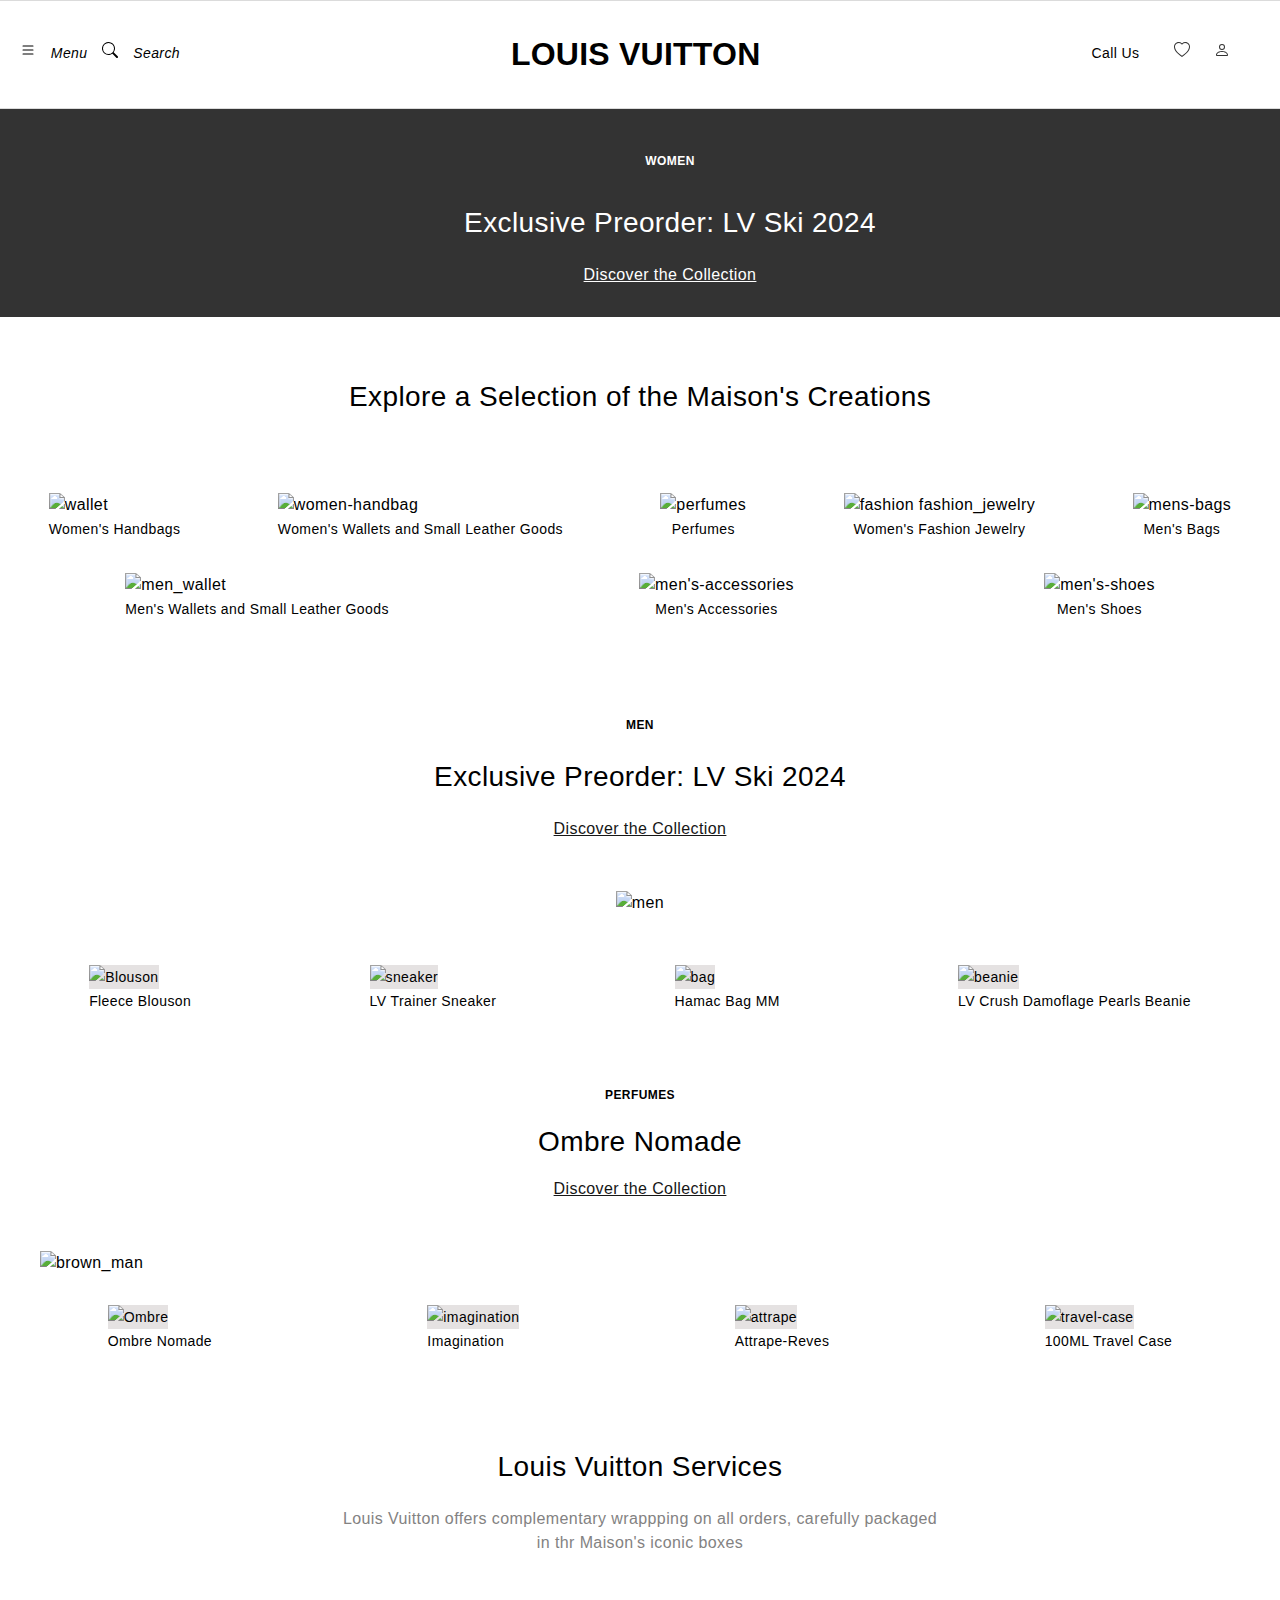
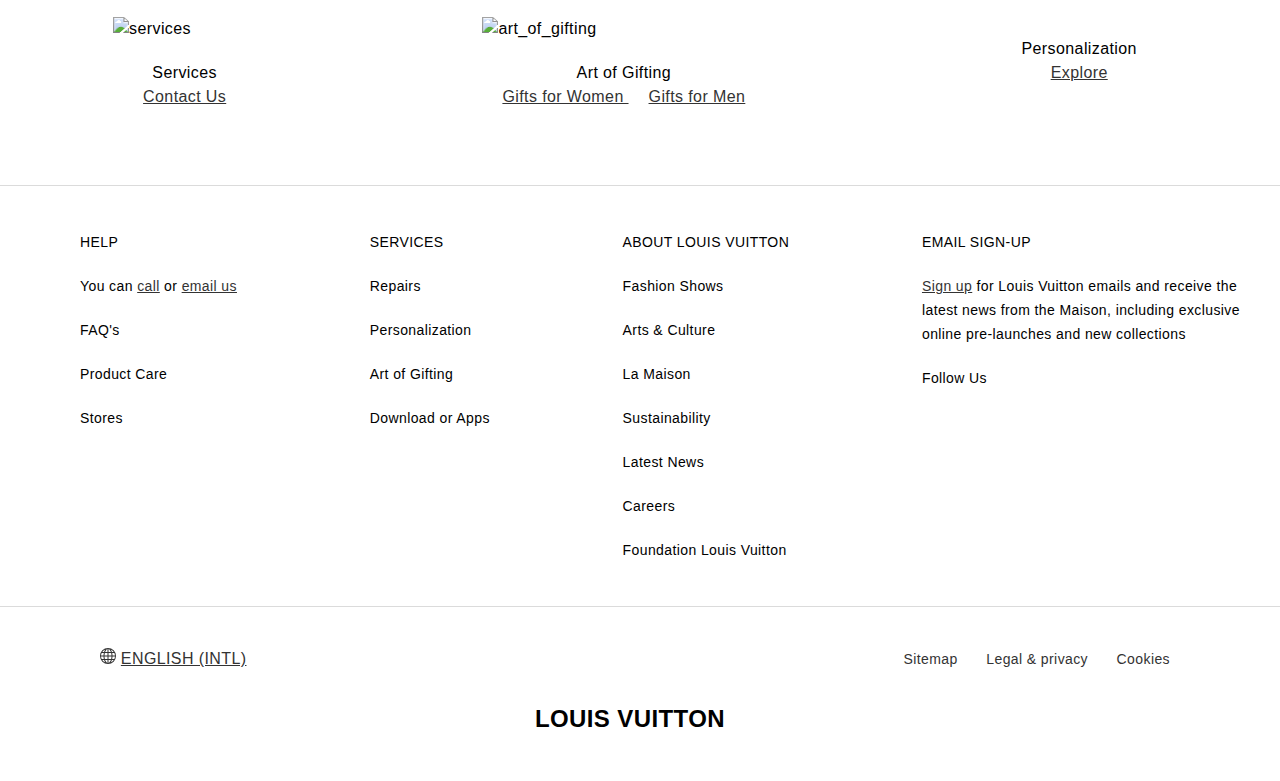
==== commit 7e066940: "lab7 update" ====
--- a/index.html
+++ b/index.html
@@ -4,7 +4,7 @@
     <meta charset="UTF-8" />
     <meta name="viewport" content="width=device-width, initial-scale=1.0" />
     <meta name="description" content="Explore Louis Vuitton's luxurious collections of bags, accessories, clothing, and more for both men and women. Shop the latest fashion trends and iconic pieces." />
-    <meta name="keywords" content="Louis Vuitton, vuitton, louis, exclusive, news, latest, Women's Handbags, Maison's Creations, email, mens, services, fashion, WOMEN, MEN, Exclusive Preorder" />
+    <meta name="keywords" content="Louis Vuitton, vuitton, louis, Women's Handbags, Maison's Creations, services, fashion, WOMEN, MEN, Exclusive Preorder, Ombre" />
     <meta property="og:type" content="website" />
     <meta property="og:title" content="Louis Vuitton - Official International Website" />
     <meta property="og:description" content="Discover Louis Vuitton's latest collections for men and women, featuring exclusive fashion, accessories, and more." />
@@ -478,21 +478,15 @@
       </div>
       <div id="creation">
         <figure>
-          <picture>
-            <img src="./img/women-handbag.webp" alt="Louis Vuitton Women's Handbag Collection" />
-          </picture>
+          <img src="./img/wallets.webp" alt="wallet">
           <figcaption>Women's Handbags</figcaption>
         </figure>
         <figure>
-          <picture>
-            <img src="./img/wallets.webp" alt="women-wallet" />
-          </picture>
+          <img src="./img/women-handbag.webp" alt="women-handbag">
           <figcaption>Women's Wallets and Small Leather Goods</figcaption>
         </figure>
         <figure>
-          <picture>
-            <img src="./img/perfumes.webp" alt="Perfumes" />
-          </picture>
+          <img src="./img/perfumes.webp" alt="perfumes">
           <figcaption>Perfumes</figcaption>
         </figure>
         <figure>
@@ -599,7 +593,7 @@
           </figcaption>
         </figure>
         <figure>
-          <img src="https://eu.louisvuitton.com/images/is/image//content/dam/lv/editorial-content/New-Homepage/2024/central/services/LV_Personalization_WW_HP_Services_Push_20240425_DII.jpg?wid=600" alt="personalization" />
+   
           <figcaption>
             Personalization
             <a href="./personalization.html"
